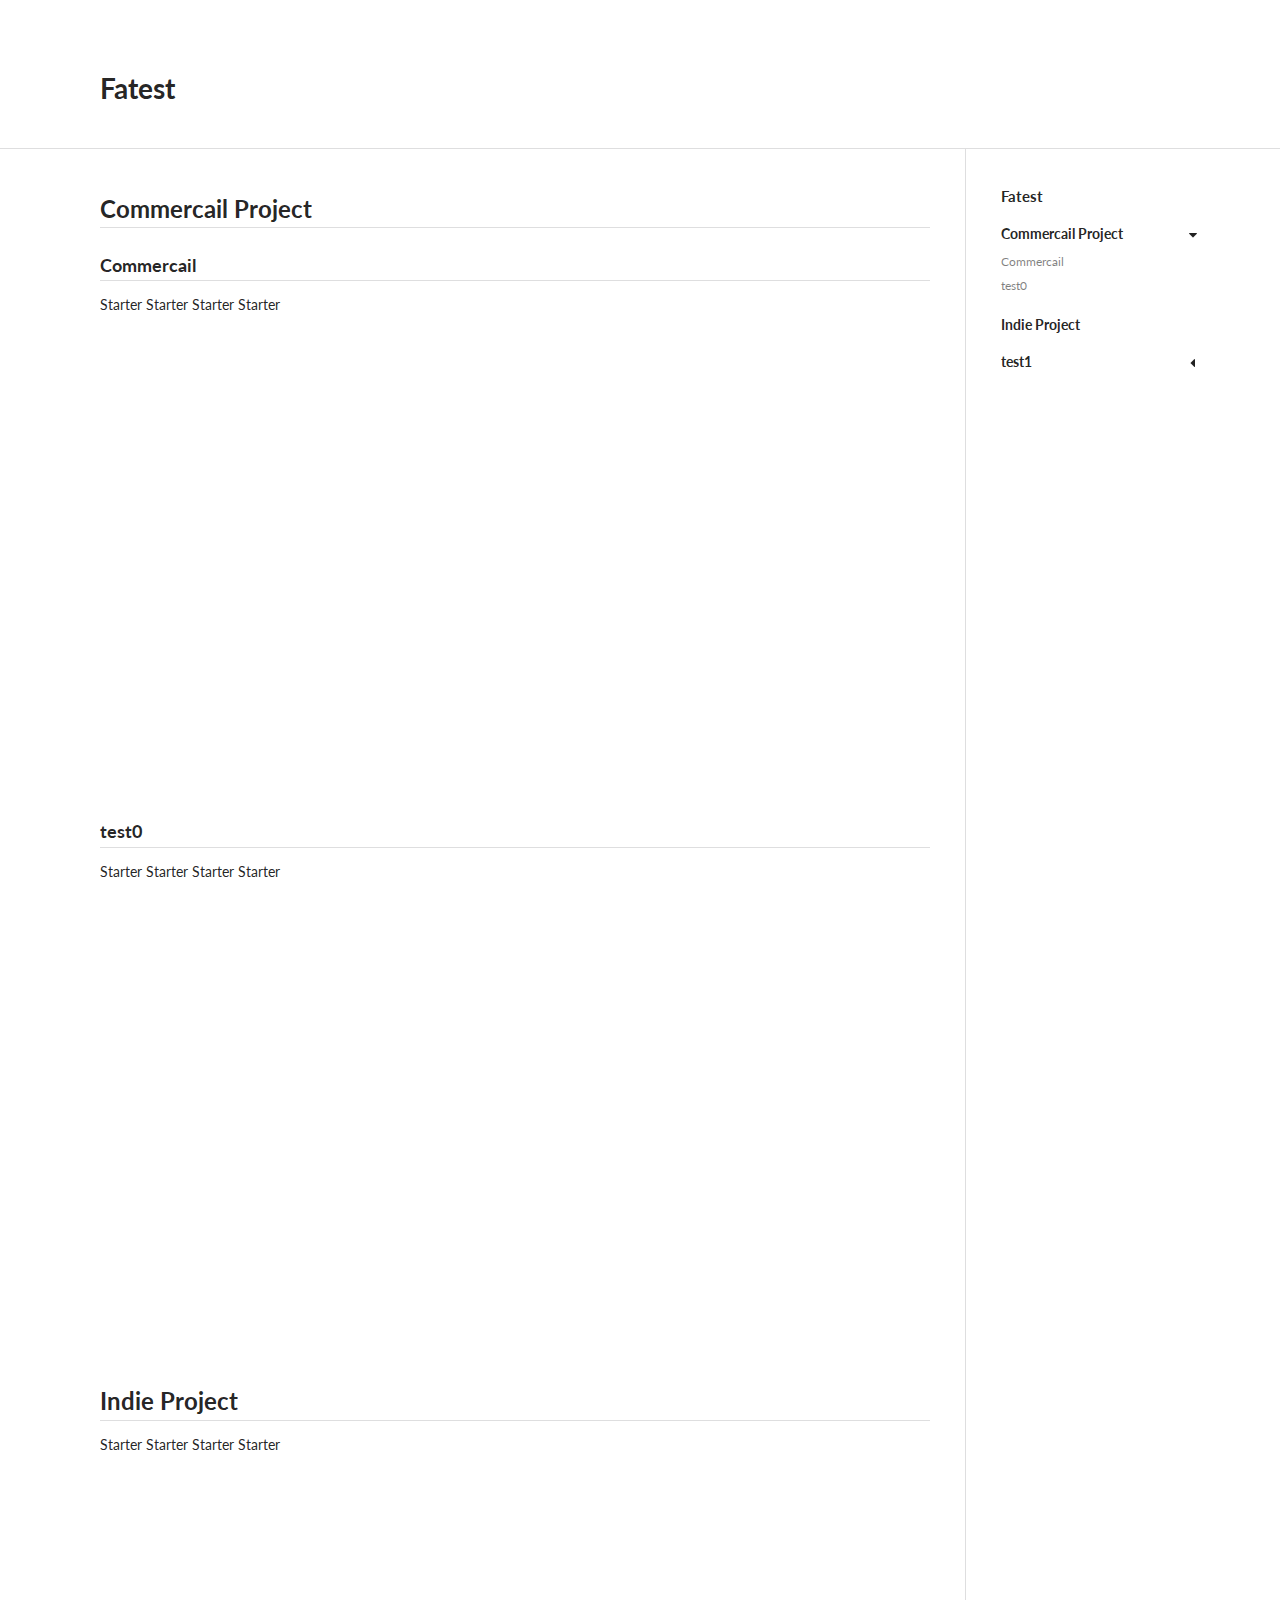
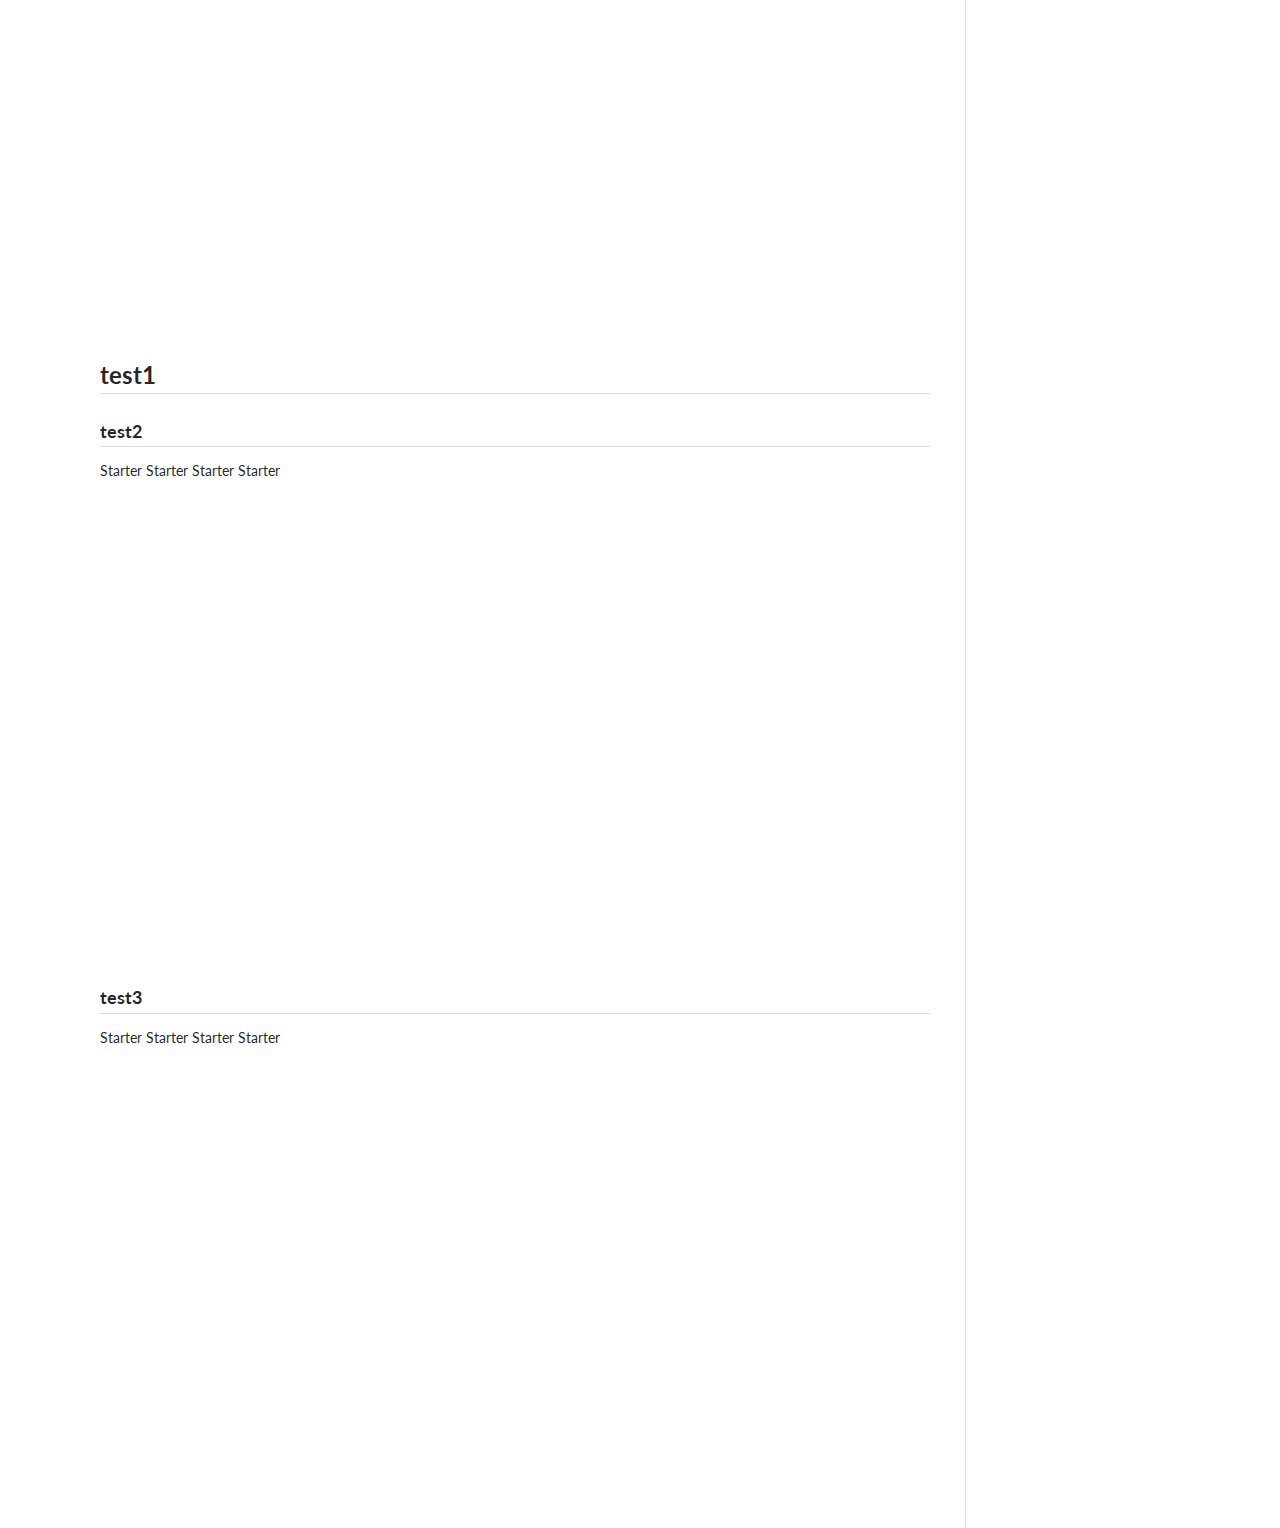
==== index.html @ 23cb7f7d "0.3增加主页面自适应，增加菜单自动跟随" ====
<!DOCTYPE html>
<html>

<head>
    <!-- Standard Meta -->
    <meta charset="utf-8" />
    <meta http-equiv="X-UA-Compatible" content="IE=edge,chrome=1" />
    <meta name="viewport" content="width=device-width, initial-scale=1, minimum-scale=1, maximum-scale=1">
    <link rel="image_src" type="image/jpeg" href="" />
    <!-- Site Properities -->
    <title>Fatest's Blog</title>
    <meta name="description" content="" />
    <meta name="keywords" content="fatest, blog, unity, game" />
    <script src="JS/JQuery-3.1.1.min.js"></script>
    <script src="UISemantic/semantic.min.js"></script>
    <script src="JS/Fatest.js"></script>
    <link rel="stylesheet" type="text/css" class="ui" href="UISemantic/semantic.min.css">
    <link rel="stylesheet" type="text/css" class="ui" href="CSS/Fatest.css">
</head>

<body>
    <div class="ui">
        <div class="ui masthead vertical segment">
            <div class="ui container">
                <h1 class="ui">Fatest</h1>
            </div>
        </div>
        <div class="ui main container" id="main">
            <h2 class="ui dividing header">
                Commercail Project
            </h2>
            <h3 class="ui dividing header">
                Commercail
            </h3>
            <div class="ui" style="height: 500px;">
                Starter Starter Starter Starter
            </div>
            <h3 class="ui dividing header">
                test0
            </h3>
            <div class="ui " style="height: 500px;">
                Starter Starter Starter Starter
            </div>

            <h2 class="ui dividing header" id="Indie">
                Indie Project
            </h2>
            <div class="ui " style="height: 500px;">
                Starter Starter Starter Starter
            </div>

            <h2 class="ui dividing header" id="Indie">
                test1
            </h2>
            <h3 class="ui dividing header">
                test2
            </h3>
            <div class="ui" style="height: 500px;">
                Starter Starter Starter Starter
            </div>
            <h3 class="ui dividing header">
                test3
            </h3>
            <div class="ui" style="height: 500px;">
                Starter Starter Starter Starter
            </div>
        </div>
    </div>
</body>

</html>
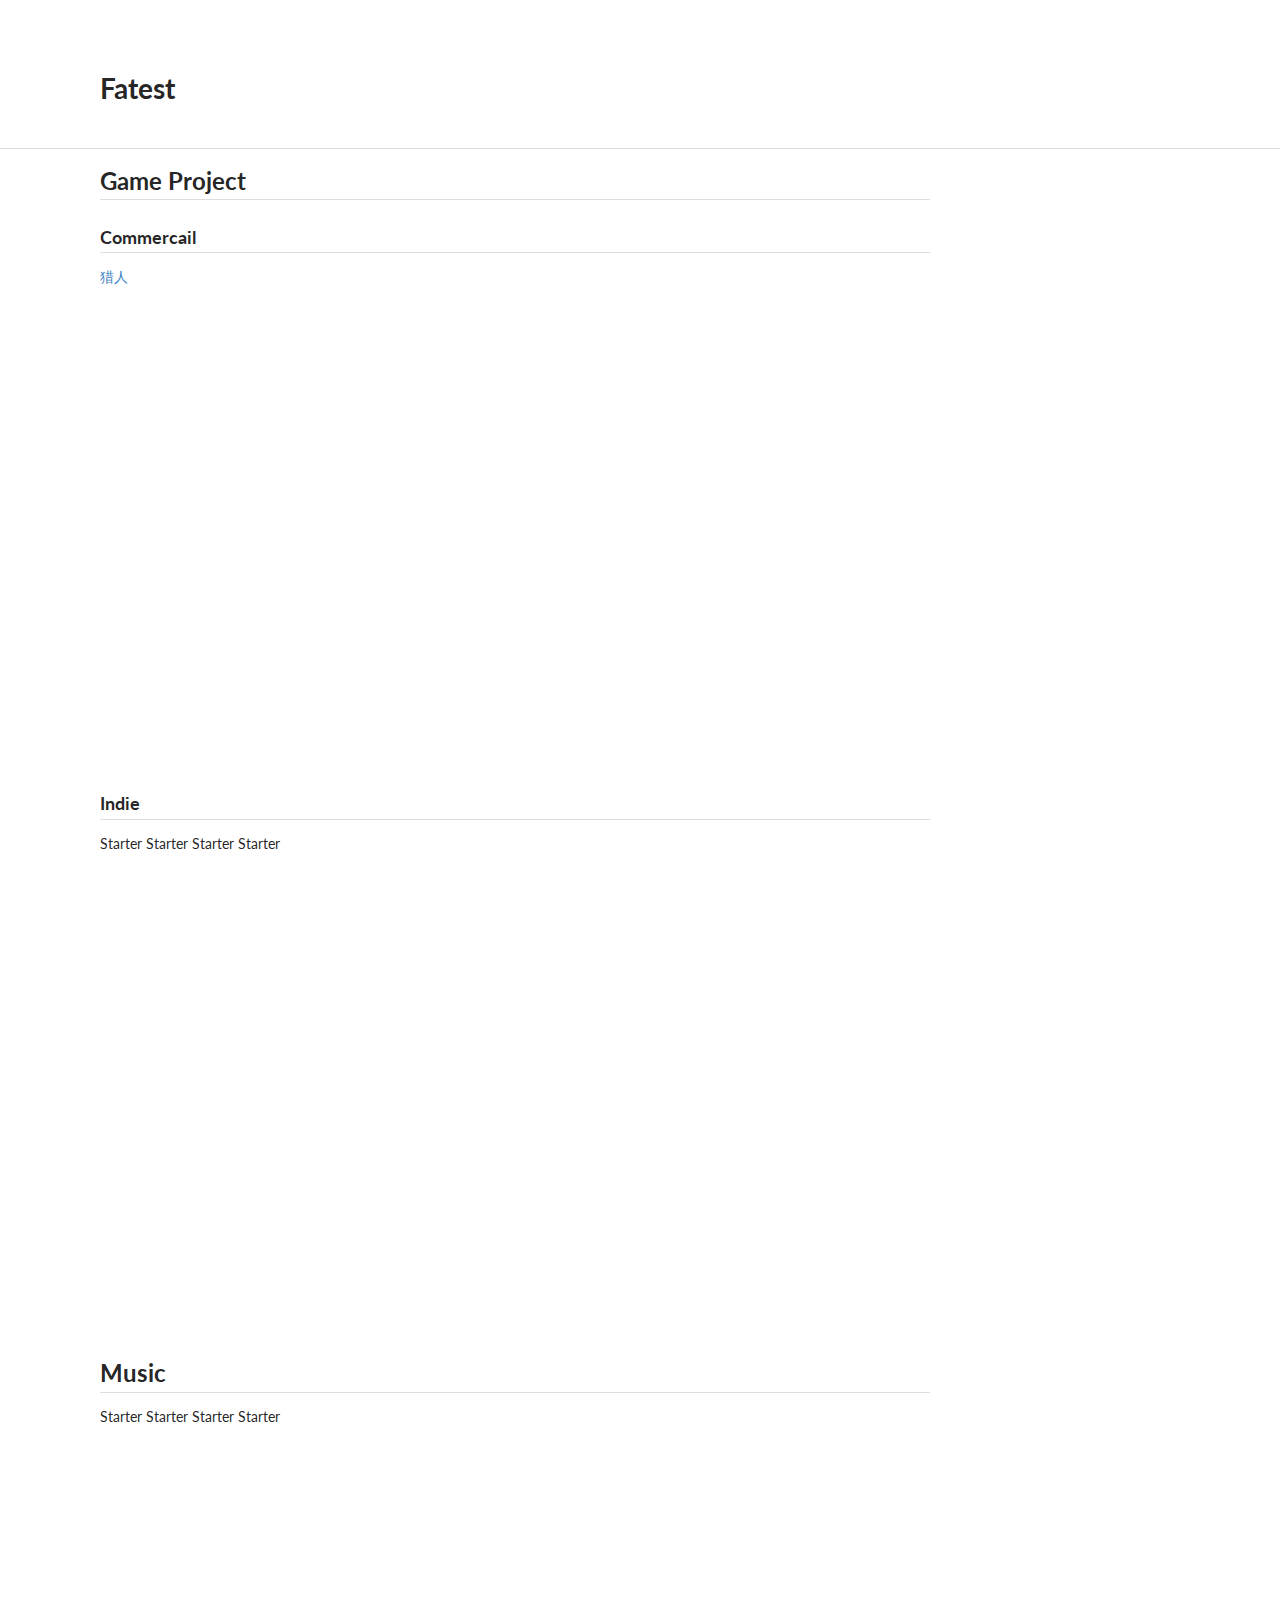
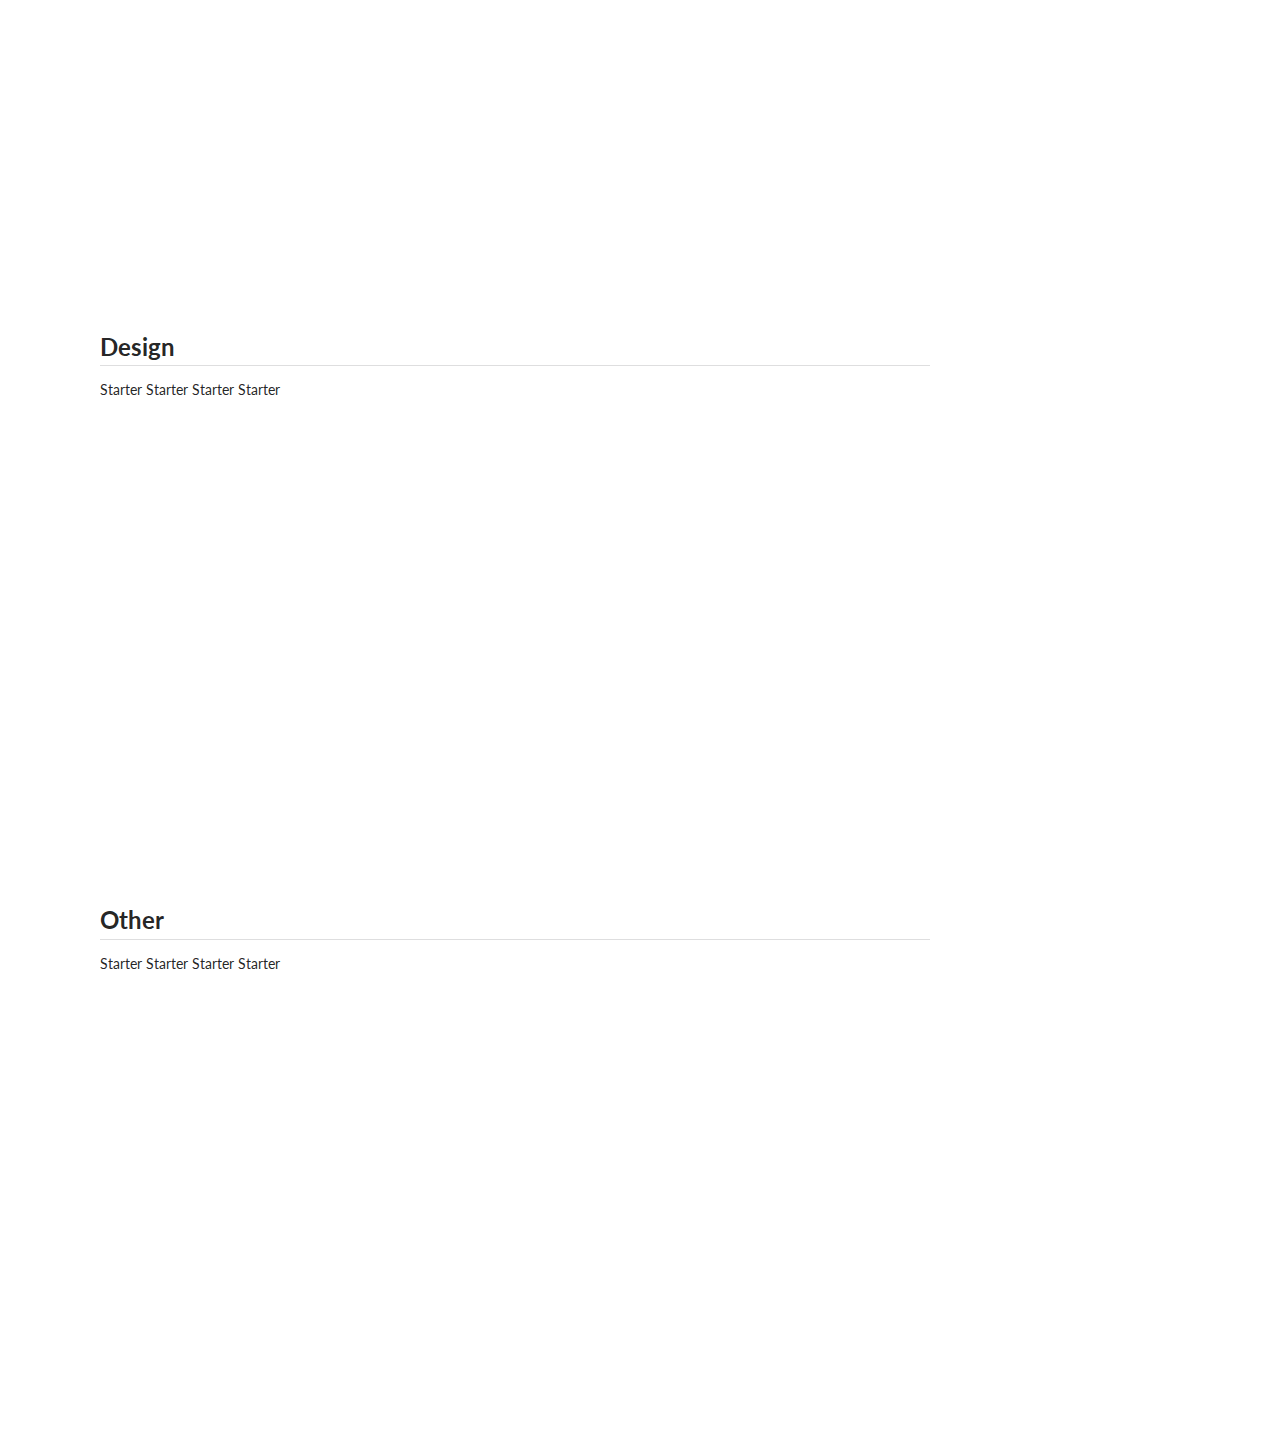
==== commit fd9a600f: "0.5-更改为全局路径" ====
--- a/index.html
+++ b/index.html
@@ -11,11 +11,11 @@
     <title>Fatest's Blog</title>
     <meta name="description" content="" />
     <meta name="keywords" content="fatest, blog, unity, game" />
-    <script src="JS/JQuery-3.1.1.min.js"></script>
-    <script src="UISemantic/semantic.min.js"></script>
-    <script src="JS/Fatest.js"></script>
-    <link rel="stylesheet" type="text/css" class="ui" href="UISemantic/semantic.min.css">
-    <link rel="stylesheet" type="text/css" class="ui" href="CSS/Fatest.css">
+    <script src="/JS/JQuery-3.1.1.min.js"></script>
+    <script src="/UISemantic/semantic.min.js"></script>
+    <script src="/JS/Fatest.js"></script>
+    <link rel="stylesheet" type="text/css" class="ui" href="/UISemantic/semantic.min.css">
+    <link rel="stylesheet" type="text/css" class="ui" href="/CSS/Fatest.css">
 </head>
 
 <body>
@@ -27,40 +27,36 @@
         </div>
         <div class="ui main container" id="main">
             <h2 class="ui dividing header">
-                Commercail Project
+                Game Project
             </h2>
             <h3 class="ui dividing header">
                 Commercail
             </h3>
             <div class="ui" style="height: 500px;">
-                Starter Starter Starter Starter
+                <a href="/page/lr.html">猎人</a>
             </div>
             <h3 class="ui dividing header">
-                test0
+                Indie
             </h3>
             <div class="ui " style="height: 500px;">
                 Starter Starter Starter Starter
             </div>
 
             <h2 class="ui dividing header" id="Indie">
-                Indie Project
+                Music
             </h2>
             <div class="ui " style="height: 500px;">
                 Starter Starter Starter Starter
             </div>
-
-            <h2 class="ui dividing header" id="Indie">
-                test1
+            <h2 class="ui dividing header">
+                Design
             </h2>
-            <h3 class="ui dividing header">
-                test2
-            </h3>
             <div class="ui" style="height: 500px;">
                 Starter Starter Starter Starter
             </div>
-            <h3 class="ui dividing header">
-                test3
-            </h3>
+            <h2 class="ui dividing header">
+                Other
+            </h2>
             <div class="ui" style="height: 500px;">
                 Starter Starter Starter Starter
             </div>
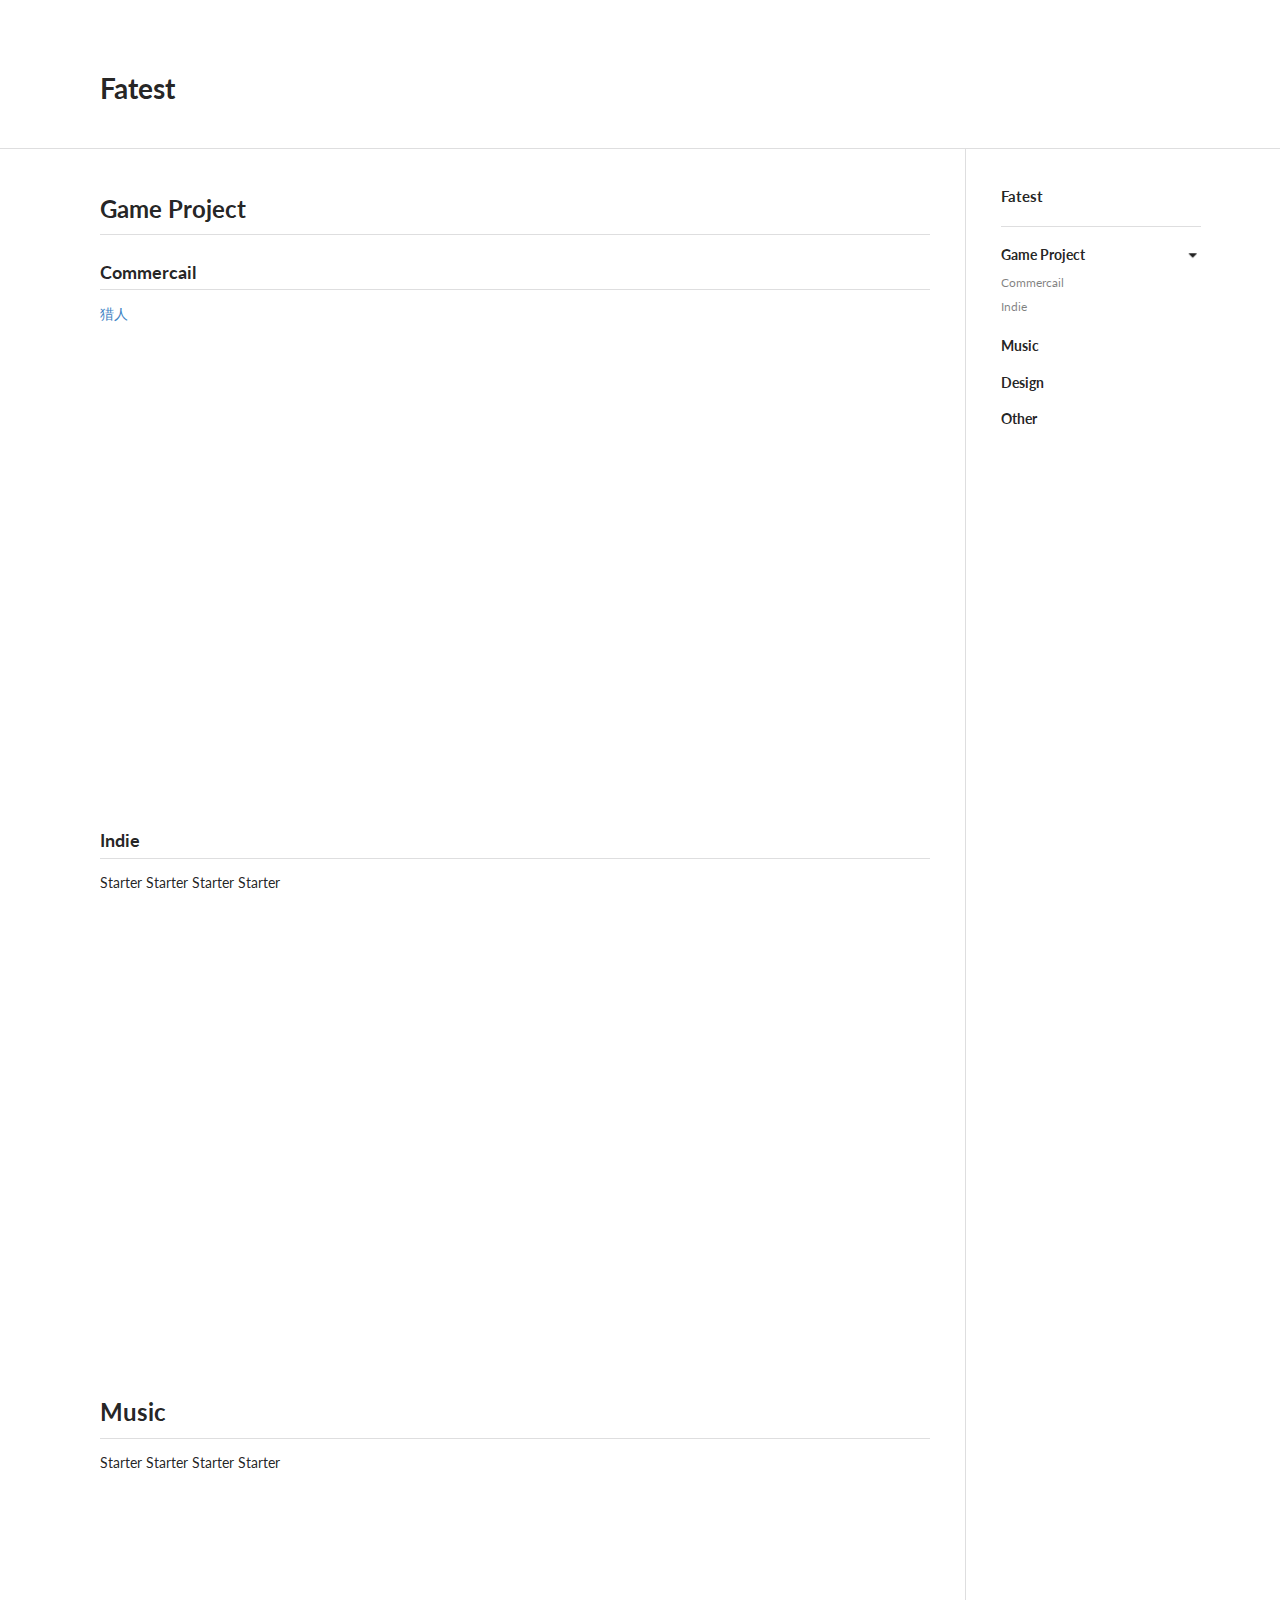
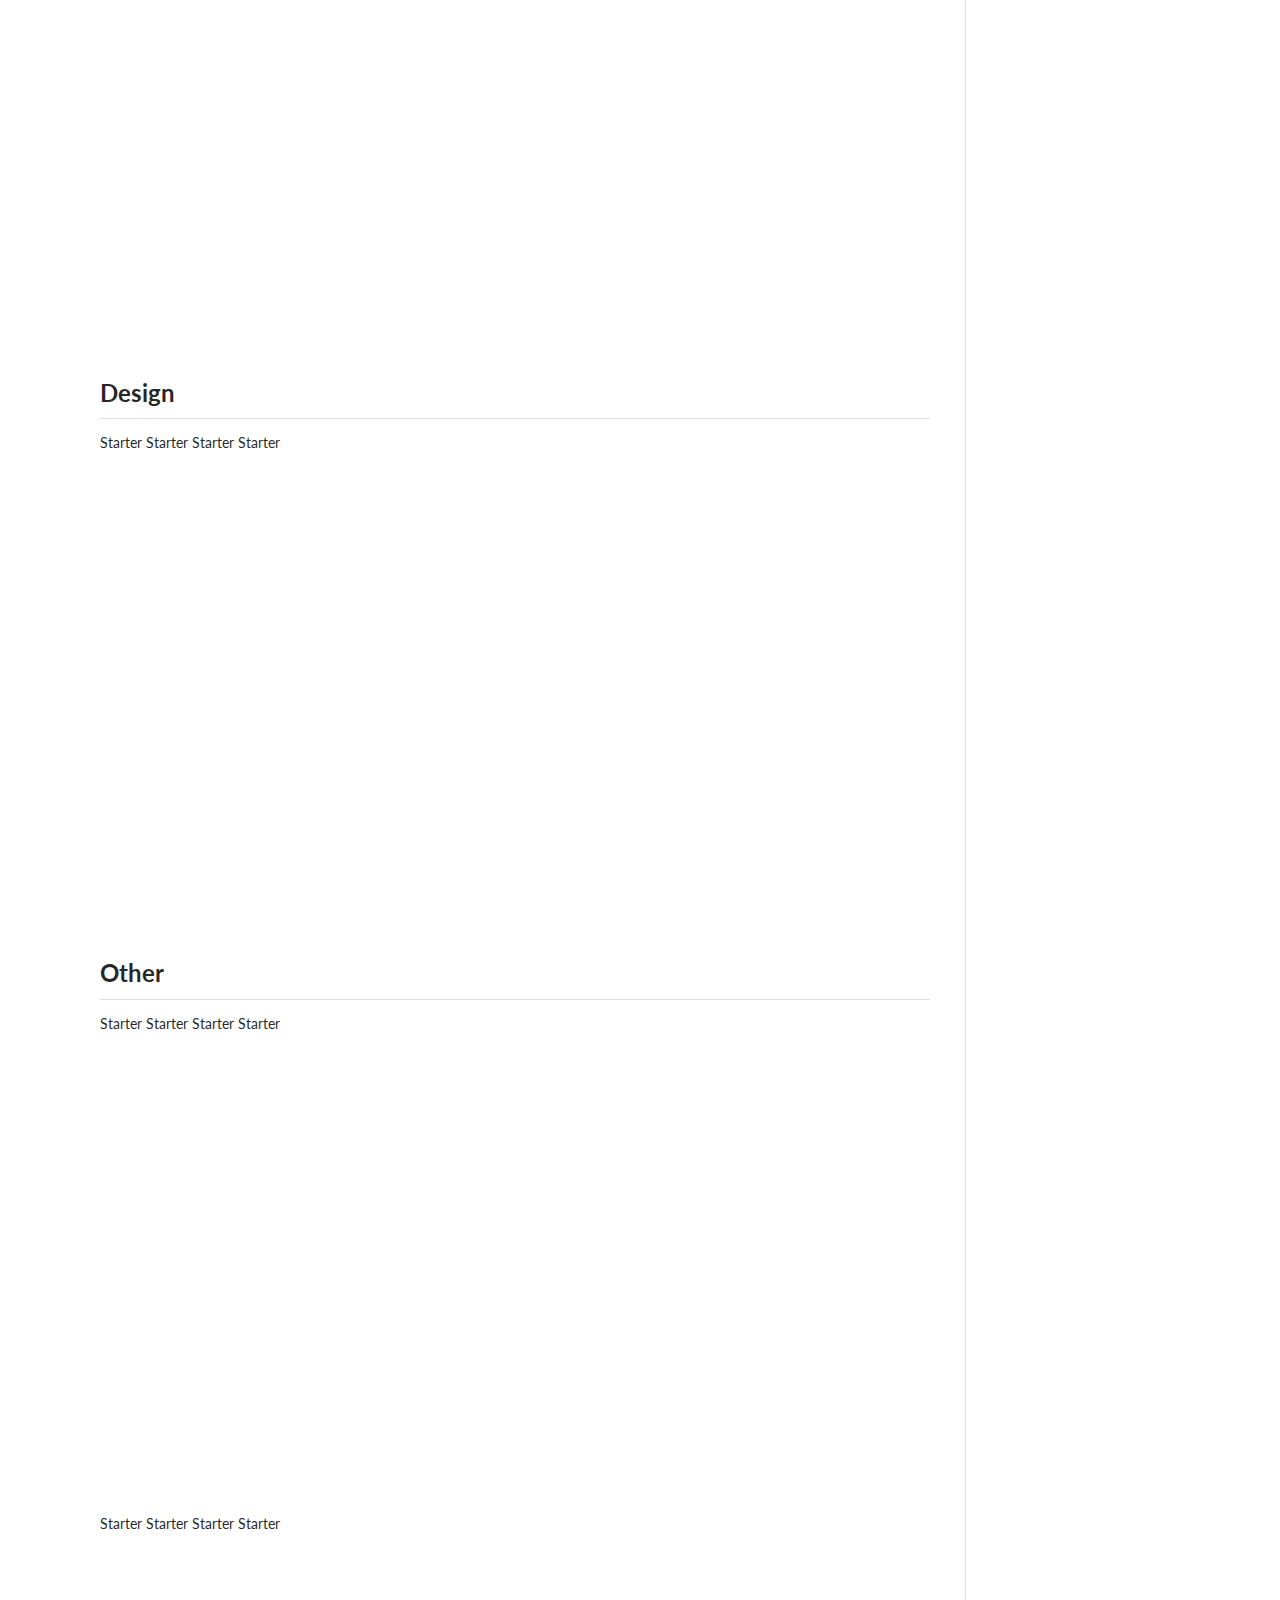
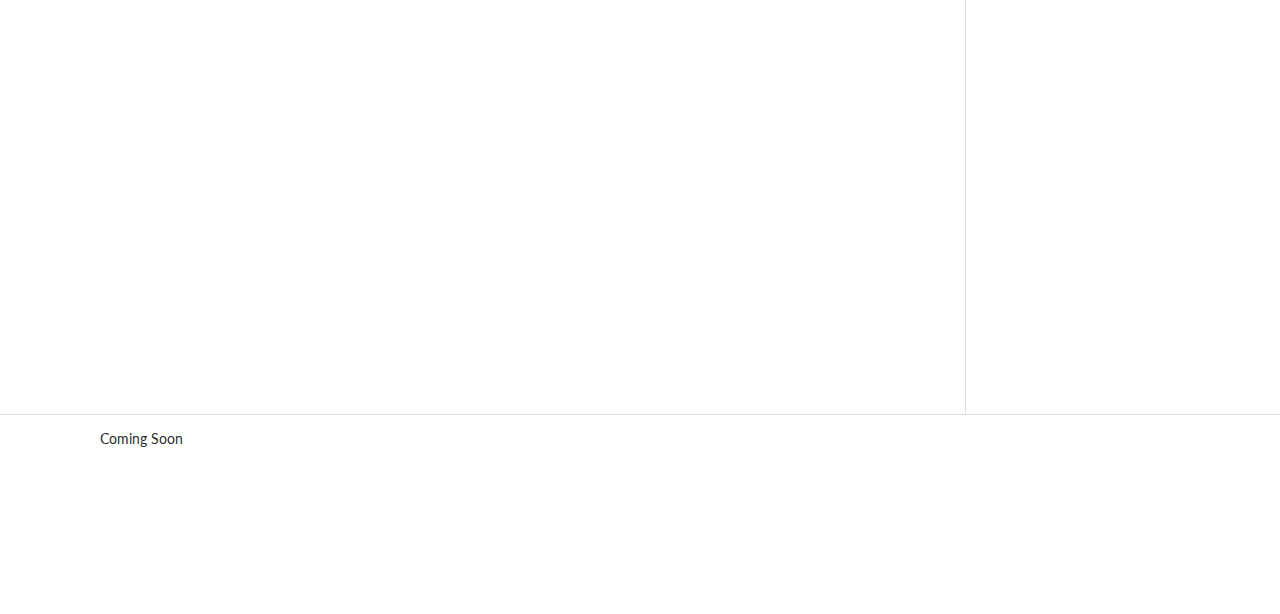
==== commit 232524fd: "0.6-完善第一个page页面中，增添了footer待完善" ====
--- a/index.html
+++ b/index.html
@@ -26,39 +26,47 @@
             </div>
         </div>
         <div class="ui main container" id="main">
-            <h2 class="ui dividing header">
+            <h2 class="ui header">
                 Game Project
             </h2>
-            <h3 class="ui dividing header">
+            <h3 class="ui header">
                 Commercail
             </h3>
             <div class="ui" style="height: 500px;">
                 <a href="/page/lr.html">猎人</a>
             </div>
-            <h3 class="ui dividing header">
+            <h3 class="ui header">
                 Indie
             </h3>
             <div class="ui " style="height: 500px;">
                 Starter Starter Starter Starter
             </div>
 
-            <h2 class="ui dividing header" id="Indie">
+            <h2 class="ui header" id="Indie">
                 Music
             </h2>
             <div class="ui " style="height: 500px;">
                 Starter Starter Starter Starter
             </div>
-            <h2 class="ui dividing header">
+            <h2 class="ui header">
                 Design
             </h2>
             <div class="ui" style="height: 500px;">
                 Starter Starter Starter Starter
             </div>
-            <h2 class="ui dividing header">
+            <h2 class="ui header">
                 Other
             </h2>
             <div class="ui" style="height: 500px;">
                 Starter Starter Starter Starter
+            </div>
+            <div class="ui" style="height: 500px;">
+                Starter Starter Starter Starter
+            </div>
+        </div>
+        <div class="ui masthead vertical segment footer">
+            <div class="ui container">
+                Coming Soon
             </div>
         </div>
     </div>
--- a/CSS/Fatest.css
+++ b/CSS/Fatest.css
@@ -1,6 +1,21 @@
 h1.ui {
     margin-top: 2em;
     margin-bottom: 1em;
+}
+
+h2.ui.header {
+    border-bottom: 1px solid rgba(34, 36, 38, .15);
+    padding-bottom: 10px;
+}
+
+h3.ui.header {
+    border-bottom: 1px solid rgba(34, 36, 38, .15);
+    padding-bottom: 5px;
+}
+
+h4.ui.header {
+    border-bottom: 1px solid rgba(34, 36, 38, .15);
+    padding-bottom: 20px;
 }
 
 .ui.main.container {
@@ -18,10 +33,12 @@
     .ui.container {
         margin-left: 50px !important;
     }
+
     .ui.main.container {
         width: auto !important;
         margin-right: 300px !important
     }
+
     #main .sticky {
         padding-top: 40px;
         width: 200px;
@@ -32,10 +49,12 @@
     .ui.container {
         margin-left: 100px !important;
     }
+
     .ui.main.container {
         width: auto !important;
         margin-right: 350px !important
     }
+
     #main .sticky {
         padding-top: 40px;
         width: 200px;
@@ -46,12 +65,44 @@
     .ui.container {
         margin-left: 200px !important;
     }
+
     .ui.main.container {
         width: auto !important;
         margin-right: 550px !important
     }
+
     #main .sticky {
         padding-top: 40px;
         width: 200px;
     }
+}
+
+
+
+
+.pageIcon {
+    height: 80px;
+    float: left;
+    border: 1px #ccc solid;
+    margin-right: 20px;
+}
+
+.pageTitle {
+    line-height: 80px;
+    vertical-align: middle;
+}
+
+.return {
+    height: 100px;
+    text-align: center;
+    margin: 20px 0;
+}
+.return a{
+    line-height: 80px;
+    font-size: 3em;
+}
+
+.footer{
+    height: 200px;
+    border-top: 1px solid rgba(34, 36, 38, .15) !important;
 }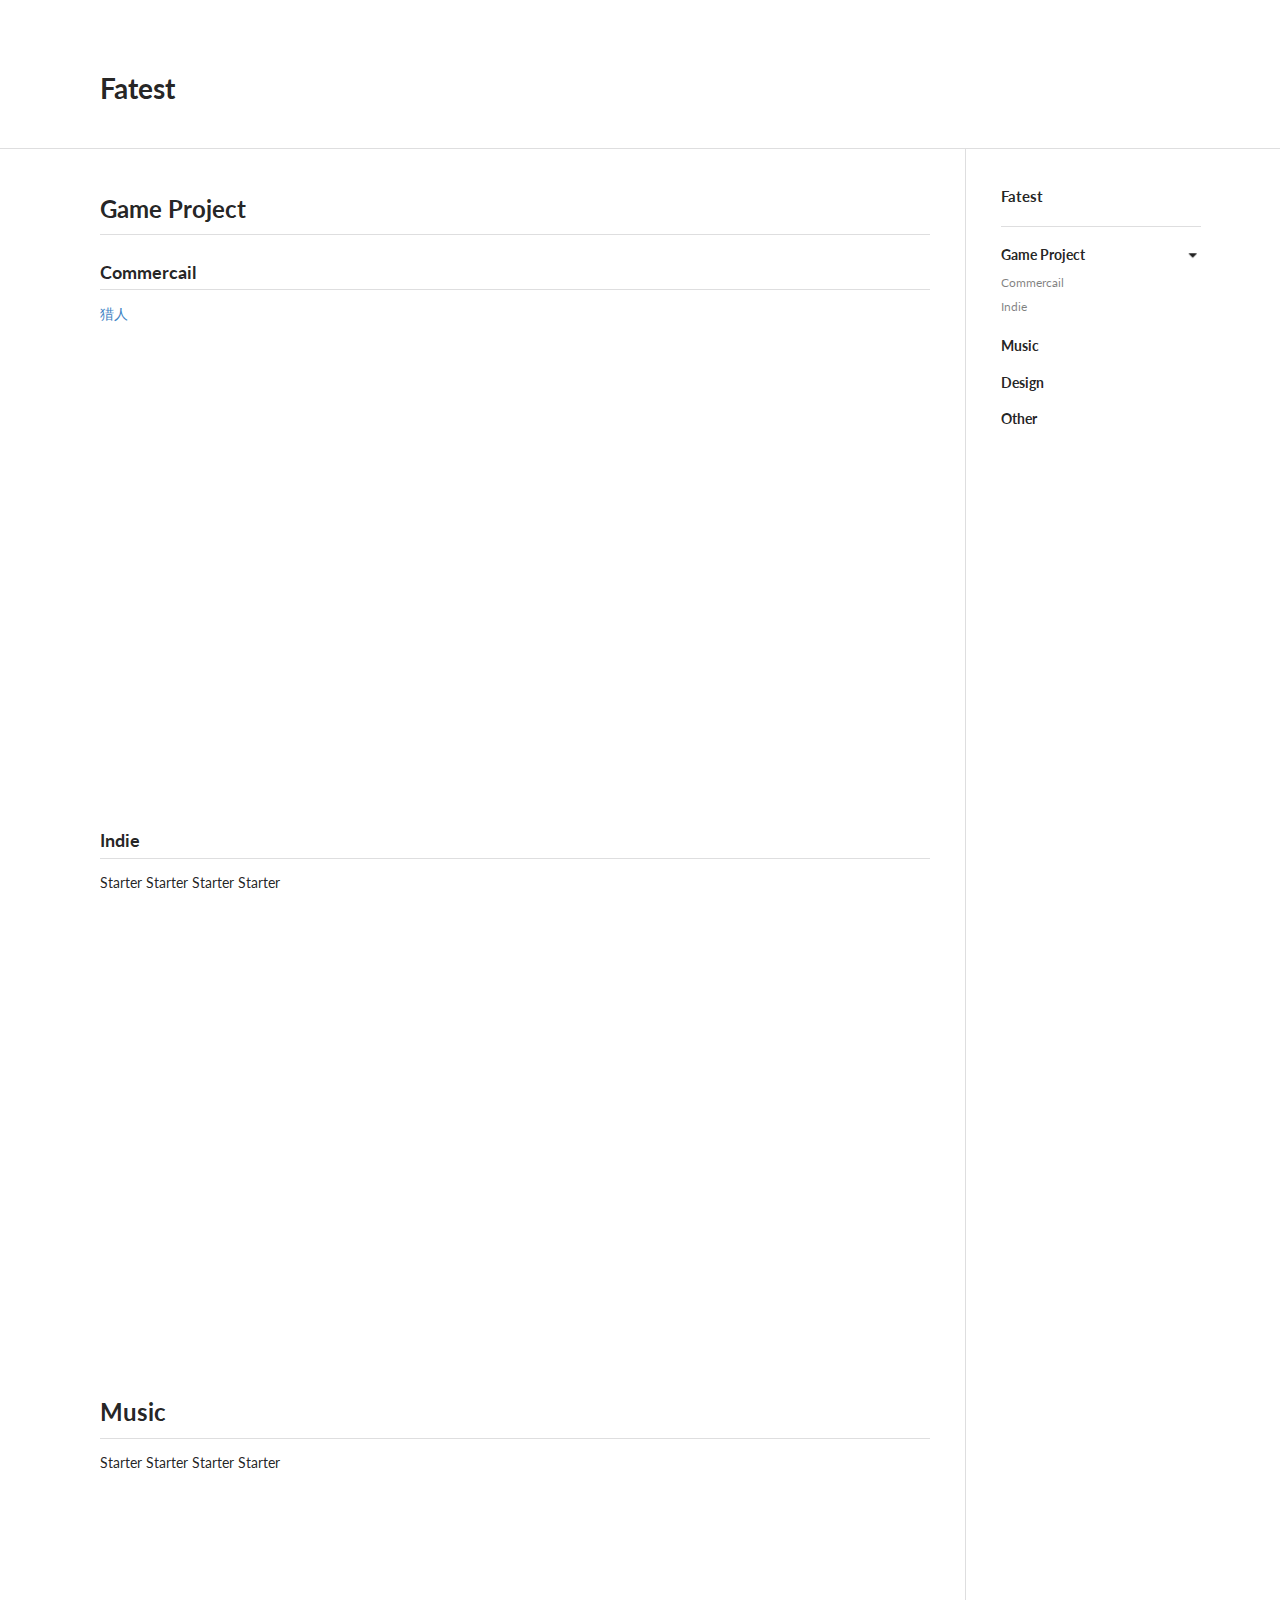
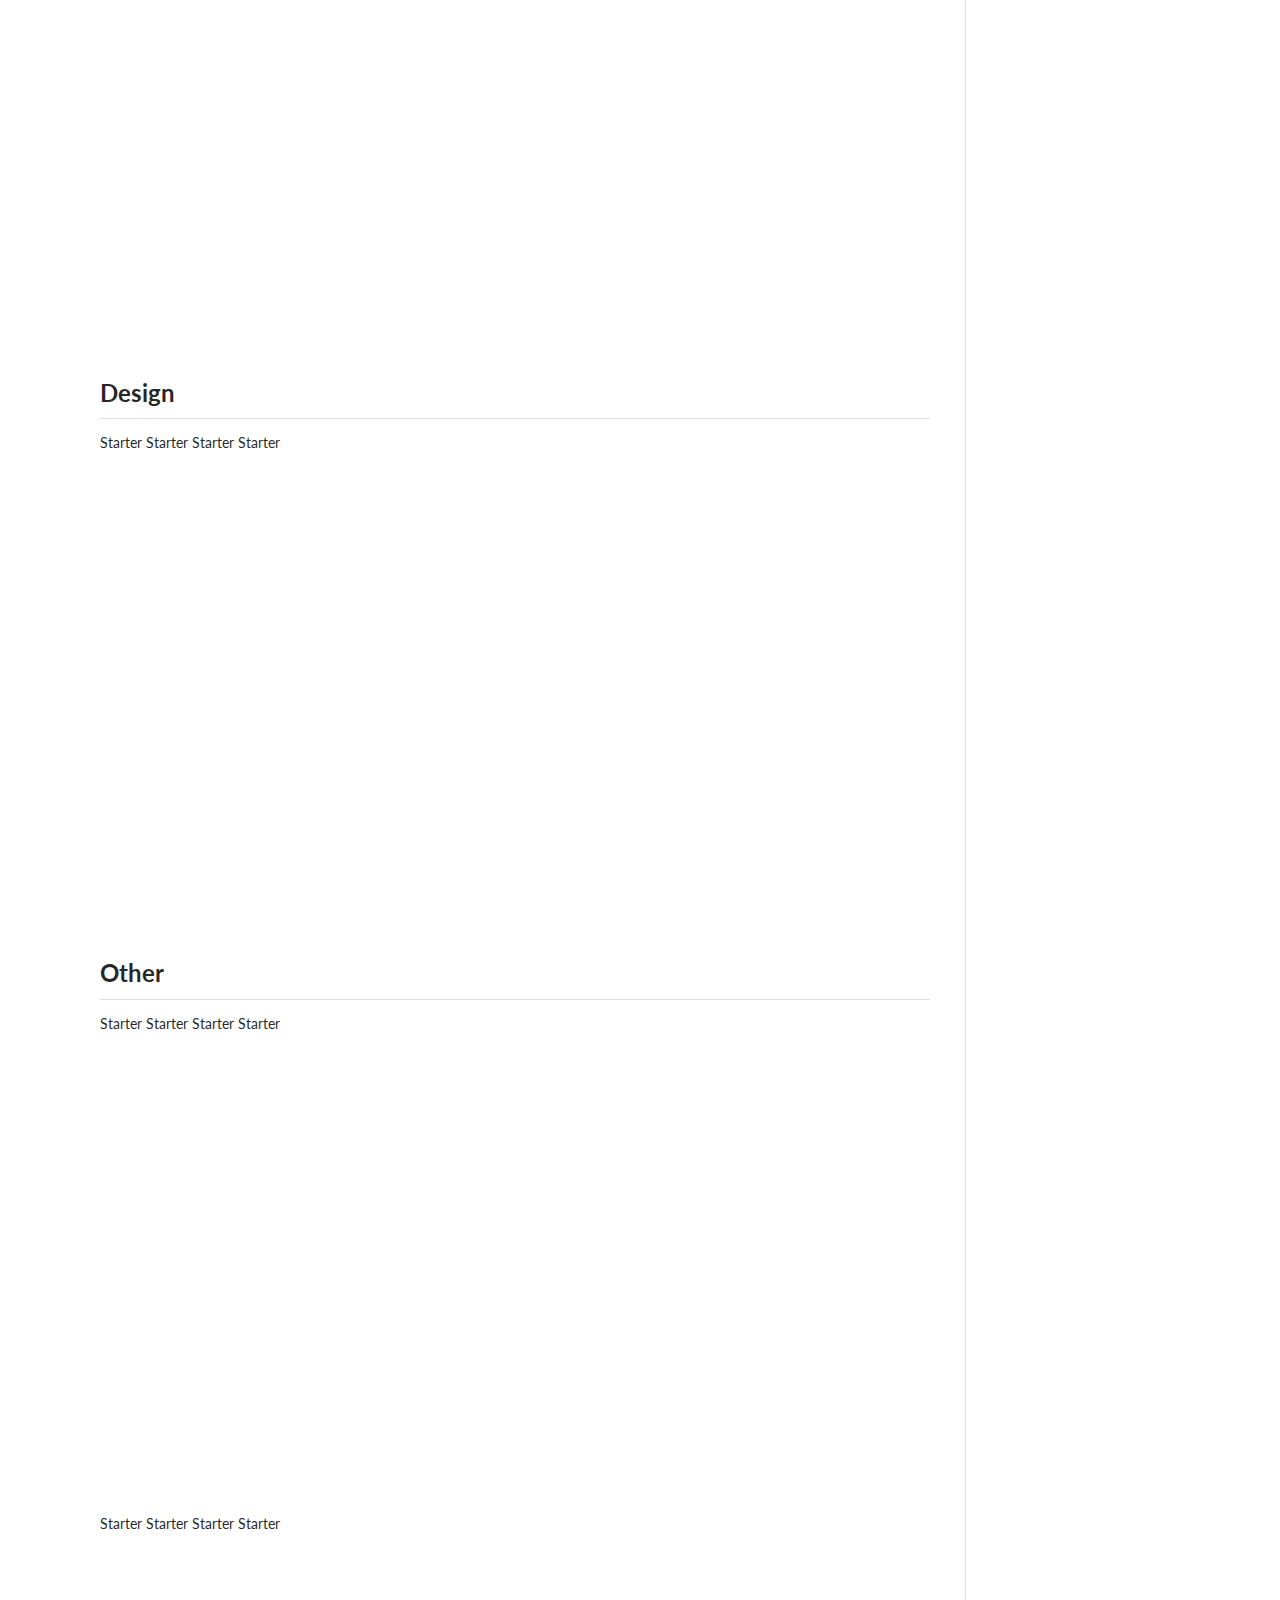
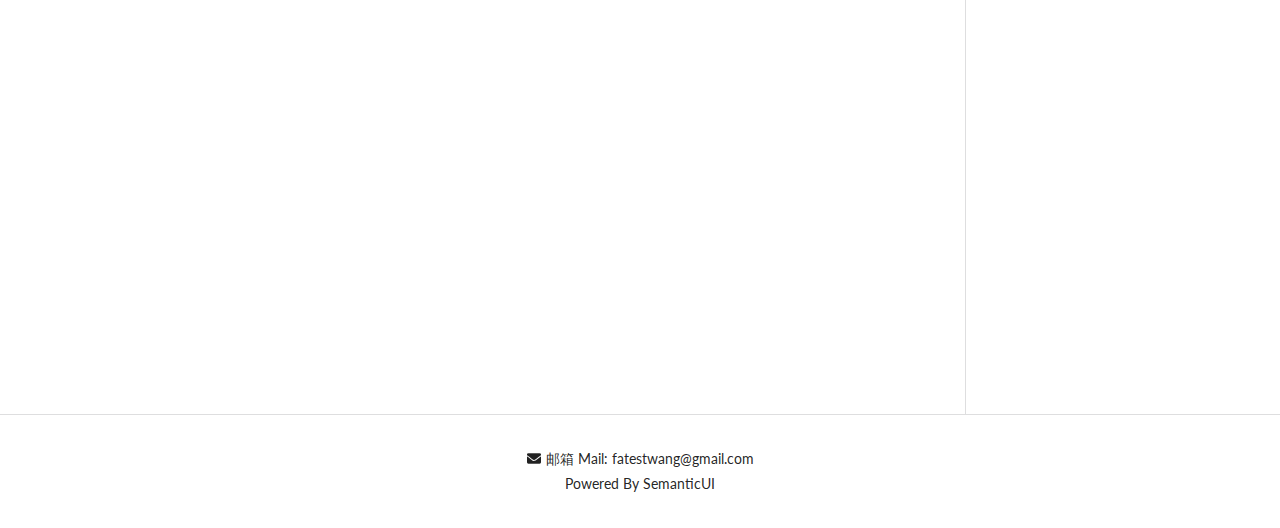
==== commit 5892cc08: "0.9-footer完善和一部分js代码位置调整" ====
--- a/index.html
+++ b/index.html
@@ -65,9 +65,8 @@
             </div>
         </div>
         <div class="ui masthead vertical segment footer">
-            <div class="ui container">
-                Coming Soon
-            </div>
+            <p class="first"><i class="envelope icon"></i>邮箱 Mail: fatestwang@gmail.com</p>
+            <p class="last">Powered By SemanticUI</p>
         </div>
     </div>
 </body>
--- a/CSS/Fatest.css
+++ b/CSS/Fatest.css
@@ -77,9 +77,6 @@
     }
 }
 
-
-
-
 .pageIcon {
     height: 80px;
     float: left;
@@ -97,12 +94,58 @@
     text-align: center;
     margin: 20px 0;
 }
-.return a{
+
+.return a {
     line-height: 80px;
     font-size: 3em;
 }
 
-.footer{
-    height: 200px;
+.footer {
     border-top: 1px solid rgba(34, 36, 38, .15) !important;
+    text-align: center;
+}
+.footer p{
+    margin: 5px 0;
+}
+.footer .first{
+    margin-top: 20px;
+}
+.footer .last{
+    margin-bottom: 20px;
+}
+
+.imageView {
+    text-align: center;
+}
+
+.imageView .item {
+    display: inline-block;
+    width: 40%;
+    vertical-align: middle;
+    margin: 10px 10px;
+}
+
+.imageView img {
+    width: 100%;
+}
+
+.fullImage {
+    background-color: black;
+    display: none;
+    position: fixed;
+    left: 0;
+    right: 0;
+    top: 0;
+    bottom: 0;
+    z-index: 1000;
+    vertical-align: middle;
+}
+
+.fullImage img {
+    max-width: 100%;
+    max-height: 100%;
+    position: relative;
+    left: 50%;
+    top: 50%;
+    transform: translate(-50%,-50%);
 }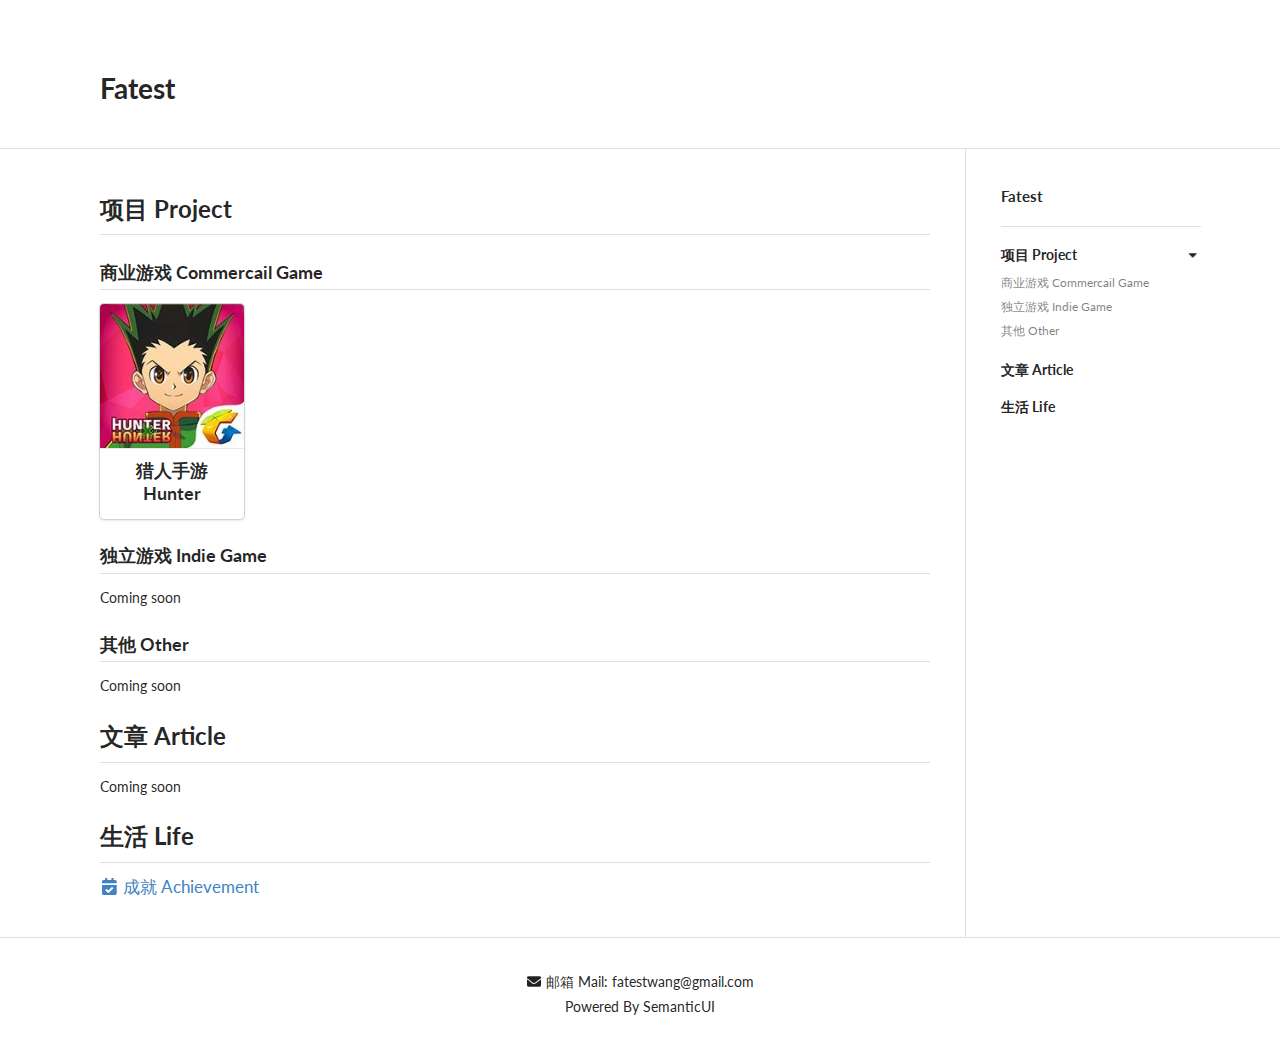
==== commit 4d0ab955: "1.0.0-基本架构都已完善，后续以填充资料为主" ====
--- a/index.html
+++ b/index.html
@@ -27,41 +27,46 @@
         </div>
         <div class="ui main container" id="main">
             <h2 class="ui header">
-                Game Project
+                项目 Project
             </h2>
             <h3 class="ui header">
-                Commercail
+                商业游戏 Commercail Game
             </h3>
-            <div class="ui" style="height: 500px;">
-                <a href="/page/lr.html">猎人</a>
+            <div class="ui project grid">
+                <div class="column">
+                    <div class="ui fluid card">
+                        <div class="image">
+                            <img src="/Images/squareIcon/lr.jpg">
+                        </div>
+                        <div class="content">
+                            <a class="header">猎人手游Hunter</a>
+                        </div>
+                    </div>
+                </div>
             </div>
             <h3 class="ui header">
-                Indie
+                独立游戏 Indie Game
             </h3>
-            <div class="ui " style="height: 500px;">
-                Starter Starter Starter Starter
+            <div class="ui">
+                Coming soon
             </div>
-
-            <h2 class="ui header" id="Indie">
-                Music
-            </h2>
-            <div class="ui " style="height: 500px;">
-                Starter Starter Starter Starter
+            <h3 class="ui header">
+                其他 Other
+            </h3>
+            <div class="ui">
+                Coming soon
             </div>
             <h2 class="ui header">
-                Design
+                文章 Article
             </h2>
-            <div class="ui" style="height: 500px;">
-                Starter Starter Starter Starter
+            <div class="ui">
+                Coming soon
             </div>
             <h2 class="ui header">
-                Other
+                生活 Life
             </h2>
-            <div class="ui" style="height: 500px;">
-                Starter Starter Starter Starter
-            </div>
-            <div class="ui" style="height: 500px;">
-                Starter Starter Starter Starter
+            <div class="ui linkList">
+                <a href="/page/achievement.html" class="header"><i class="icon calendar check"></i>成就 Achievement</a>
             </div>
         </div>
         <div class="ui masthead vertical segment footer">
--- a/CSS/Fatest.css
+++ b/CSS/Fatest.css
@@ -21,11 +21,27 @@
 .ui.main.container {
     position: relative;
     padding-top: 20px;
+    padding-bottom: 40px;
+}
+
+.card a {
+    text-align: center;
+}
+.linkList{
+    font-size: 1.2em;
+}
+
+h3 p.summary{
+    font-size: 0.8em;
+    font-weight: 200;
 }
 
 @media only screen and (max-width:991px) {
     .ui.dividing.right.rail {
         display: none;
+    }
+    .project .column {
+        width: 33% !important;
     }
 }
 
@@ -43,6 +59,9 @@
         padding-top: 40px;
         width: 200px;
     }
+    .project .column {
+        width:  25% !important;
+    }
 }
 
 @media only screen and (min-width:1200px) and (max-width:1500px) {
@@ -59,6 +78,9 @@
         padding-top: 40px;
         width: 200px;
     }
+    .project .column {
+        width: 20% !important;
+    }
 }
 
 @media only screen and (min-width:1500px) {
@@ -74,6 +96,9 @@
     #main .sticky {
         padding-top: 40px;
         width: 200px;
+    }
+    .project .column {
+        width: 20% !important;
     }
 }
 
@@ -104,13 +129,16 @@
     border-top: 1px solid rgba(34, 36, 38, .15) !important;
     text-align: center;
 }
-.footer p{
+
+.footer p {
     margin: 5px 0;
 }
-.footer .first{
+
+.footer .first {
     margin-top: 20px;
 }
-.footer .last{
+
+.footer .last {
     margin-bottom: 20px;
 }
 
@@ -147,5 +175,5 @@
     position: relative;
     left: 50%;
     top: 50%;
-    transform: translate(-50%,-50%);
+    transform: translate(-50%, -50%);
 }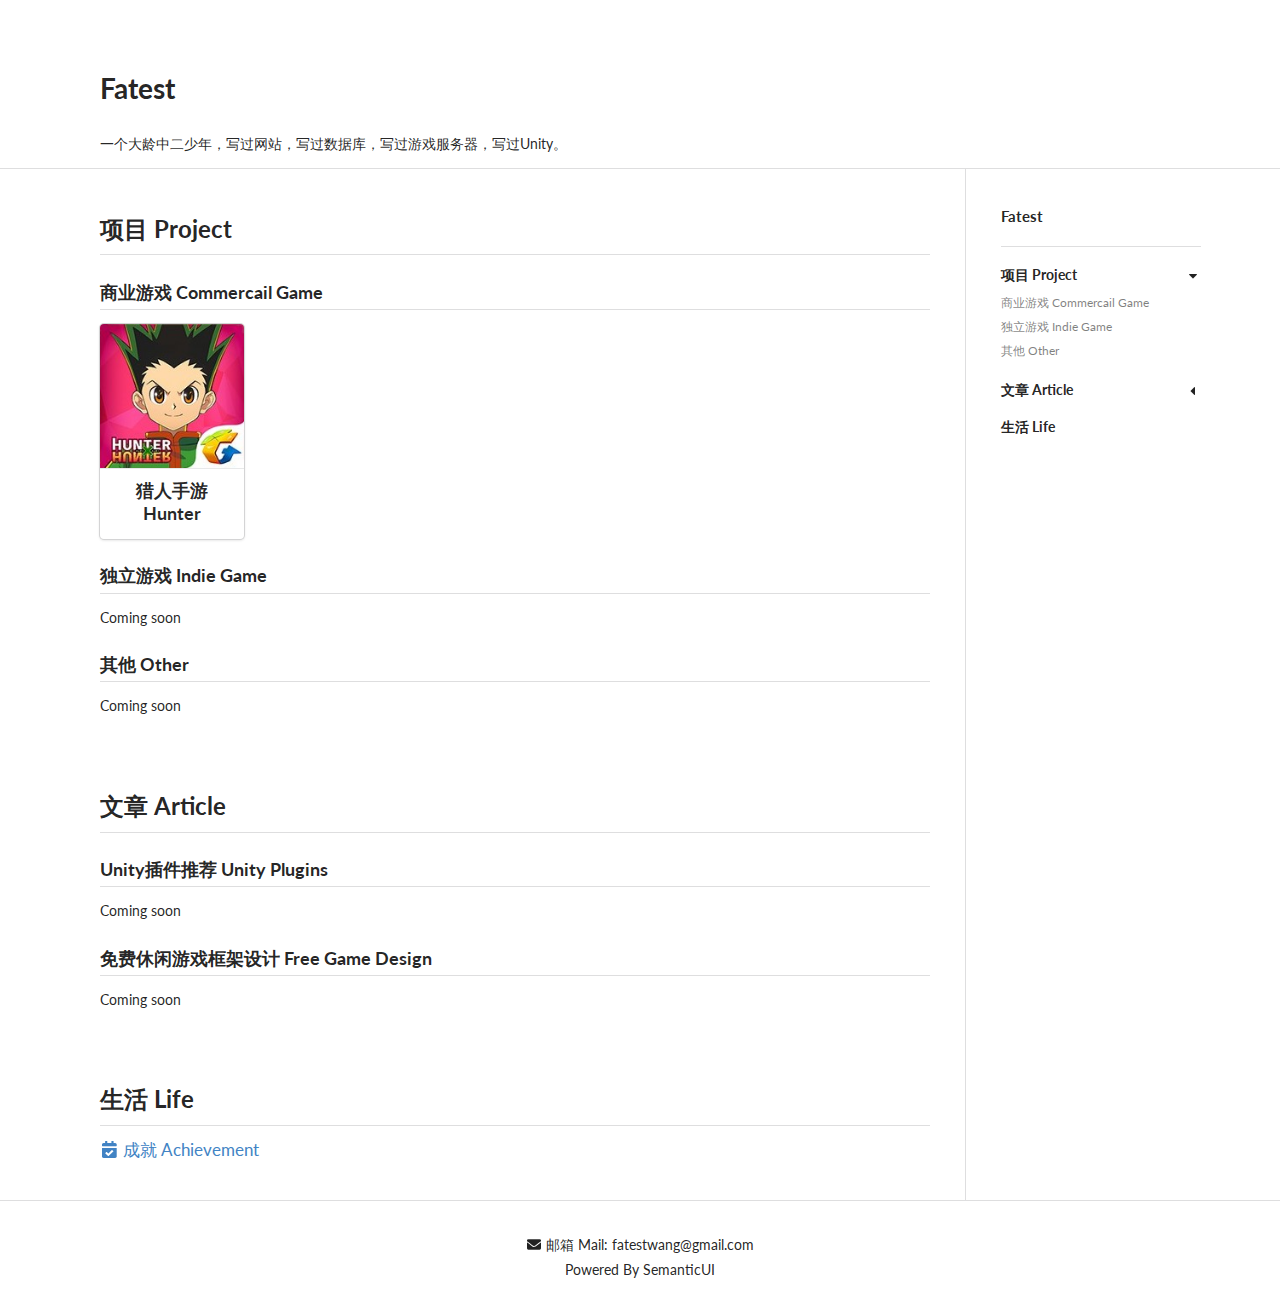
==== commit 617766a8: "1.0.3 - 主页信息修改和页面调整" ====
--- a/index.html
+++ b/index.html
@@ -23,10 +23,11 @@
         <div class="ui masthead vertical segment">
             <div class="ui container">
                 <h1 class="ui">Fatest</h1>
+                <p>一个大龄中二少年，写过网站，写过数据库，写过游戏服务器，写过Unity。</p>
             </div>
         </div>
         <div class="ui main container" id="main">
-            <h2 class="ui header">
+            <h2 class="ui header firstChild">
                 项目 Project
             </h2>
             <h3 class="ui header">
@@ -39,11 +40,12 @@
                             <img src="/Images/squareIcon/lr.jpg">
                         </div>
                         <div class="content">
-                            <a class="header">猎人手游Hunter</a>
+                            <a class="header" href="page/lr.html">猎人手游Hunter</a>
                         </div>
                     </div>
                 </div>
             </div>
+            <!----------------------------------------------------------------------------------------->
             <h3 class="ui header">
                 独立游戏 Indie Game
             </h3>
@@ -56,12 +58,23 @@
             <div class="ui">
                 Coming soon
             </div>
+            <!----------------------------------------------------------------------------------------->
             <h2 class="ui header">
                 文章 Article
             </h2>
+            <h3 class="ui header">
+                Unity插件推荐 Unity Plugins
+            </h3>
             <div class="ui">
                 Coming soon
             </div>
+            <h3 class="ui header">
+                免费休闲游戏框架设计 Free Game Design
+            </h3>
+            <div class="ui">
+                Coming soon
+            </div>
+            <!----------------------------------------------------------------------------------------->
             <h2 class="ui header">
                 生活 Life
             </h2>
--- a/CSS/Fatest.css
+++ b/CSS/Fatest.css
@@ -4,8 +4,13 @@
 }
 
 h2.ui.header {
+    padding-top: 50px;
     border-bottom: 1px solid rgba(34, 36, 38, .15);
     padding-bottom: 10px;
+}
+
+h2.ui.header.firstChild{
+    padding-top: 0px;
 }
 
 h3.ui.header {
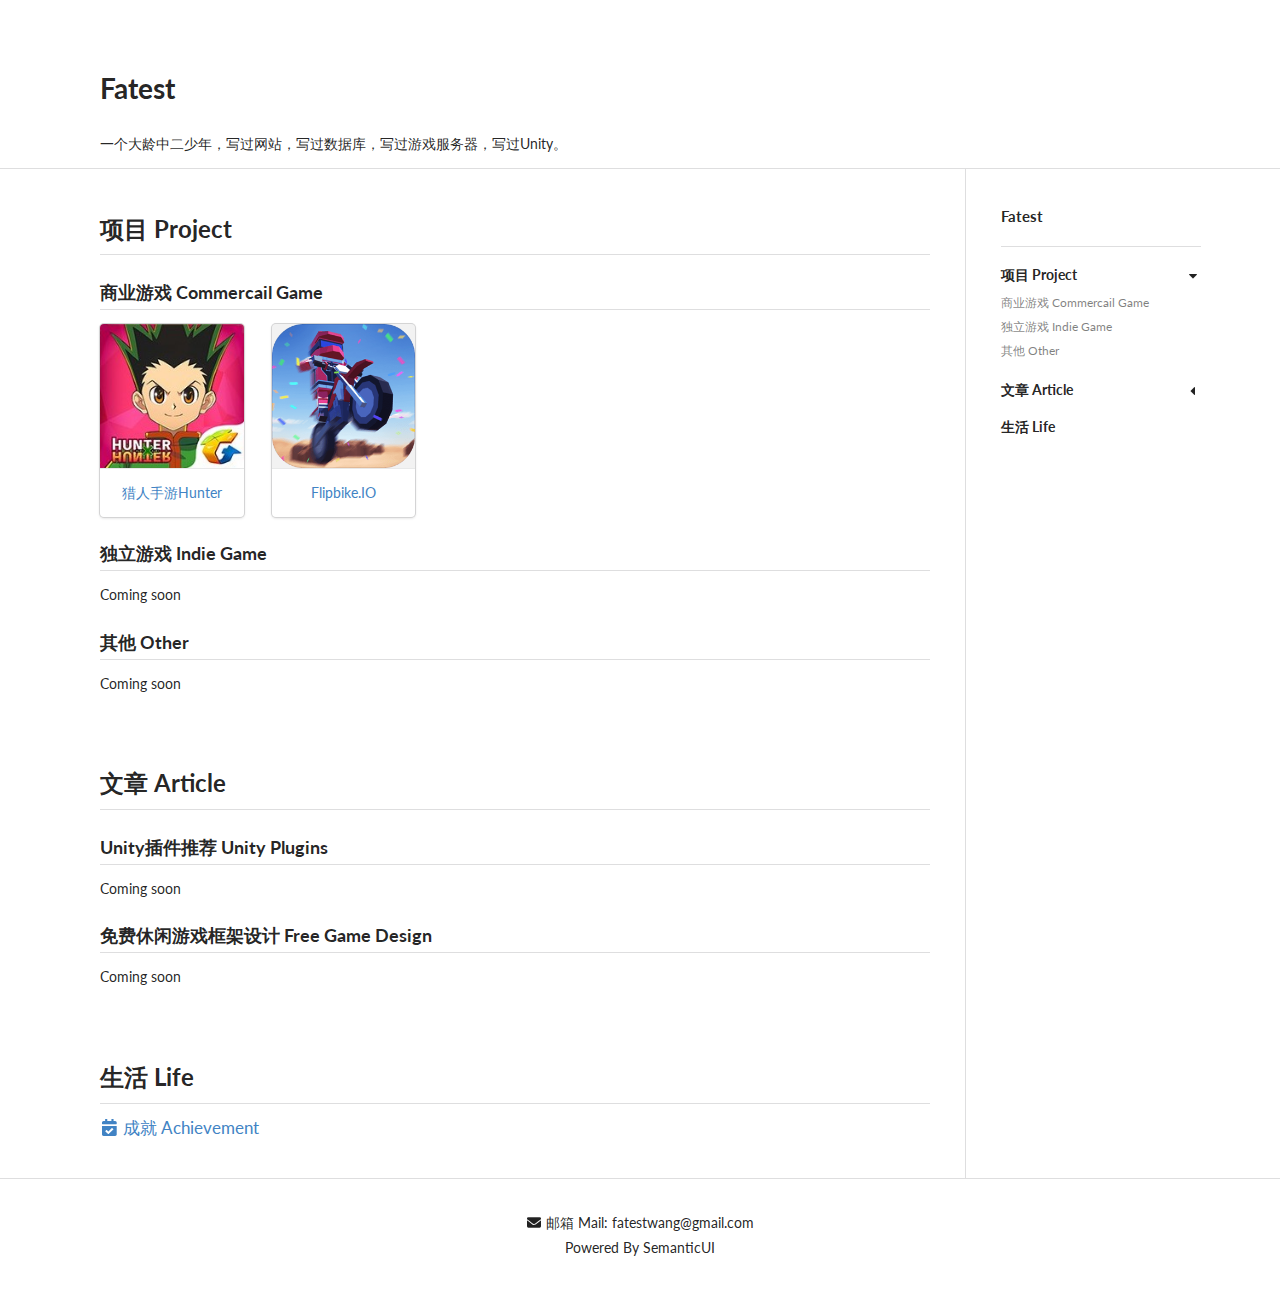
==== commit 0c347758: "1.0.5 - add flipbike,update achievement" ====
--- a/index.html
+++ b/index.html
@@ -35,14 +35,28 @@
             </h3>
             <div class="ui project grid">
                 <div class="column">
-                    <div class="ui fluid card">
-                        <div class="image">
-                            <img src="/Images/squareIcon/lr.jpg">
+                    <a class="header" href="page/project/lr.html">
+                        <div class="ui fluid card">
+                            <div class="image">
+                                <img src="/Images/squareIcon/lr.jpg">
+                            </div>
+                            <div class="content">
+                                <p class="content_title">猎人手游Hunter</p>
+                            </div>
                         </div>
-                        <div class="content">
-                            <a class="header" href="page/lr.html">猎人手游Hunter</a>
+                    </a>
+                </div>
+                <div class="column">
+                    <a class="header" href="page/project/flipbike.html">
+                        <div class="ui fluid card">
+                            <div class="image">
+                                <img src="/Images/squareIcon/flipbike.png">
+                            </div>
+                            <div class="content">
+                                <p class="content_title">Flipbike.IO</p>
+                            </div>
                         </div>
-                    </div>
+                    </a>
                 </div>
             </div>
             <!----------------------------------------------------------------------------------------->
--- a/CSS/Fatest.css
+++ b/CSS/Fatest.css
@@ -135,6 +135,10 @@
     text-align: center;
 }
 
+.content_title {
+    text-align: center;
+}
+
 .footer p {
     margin: 5px 0;
 }
